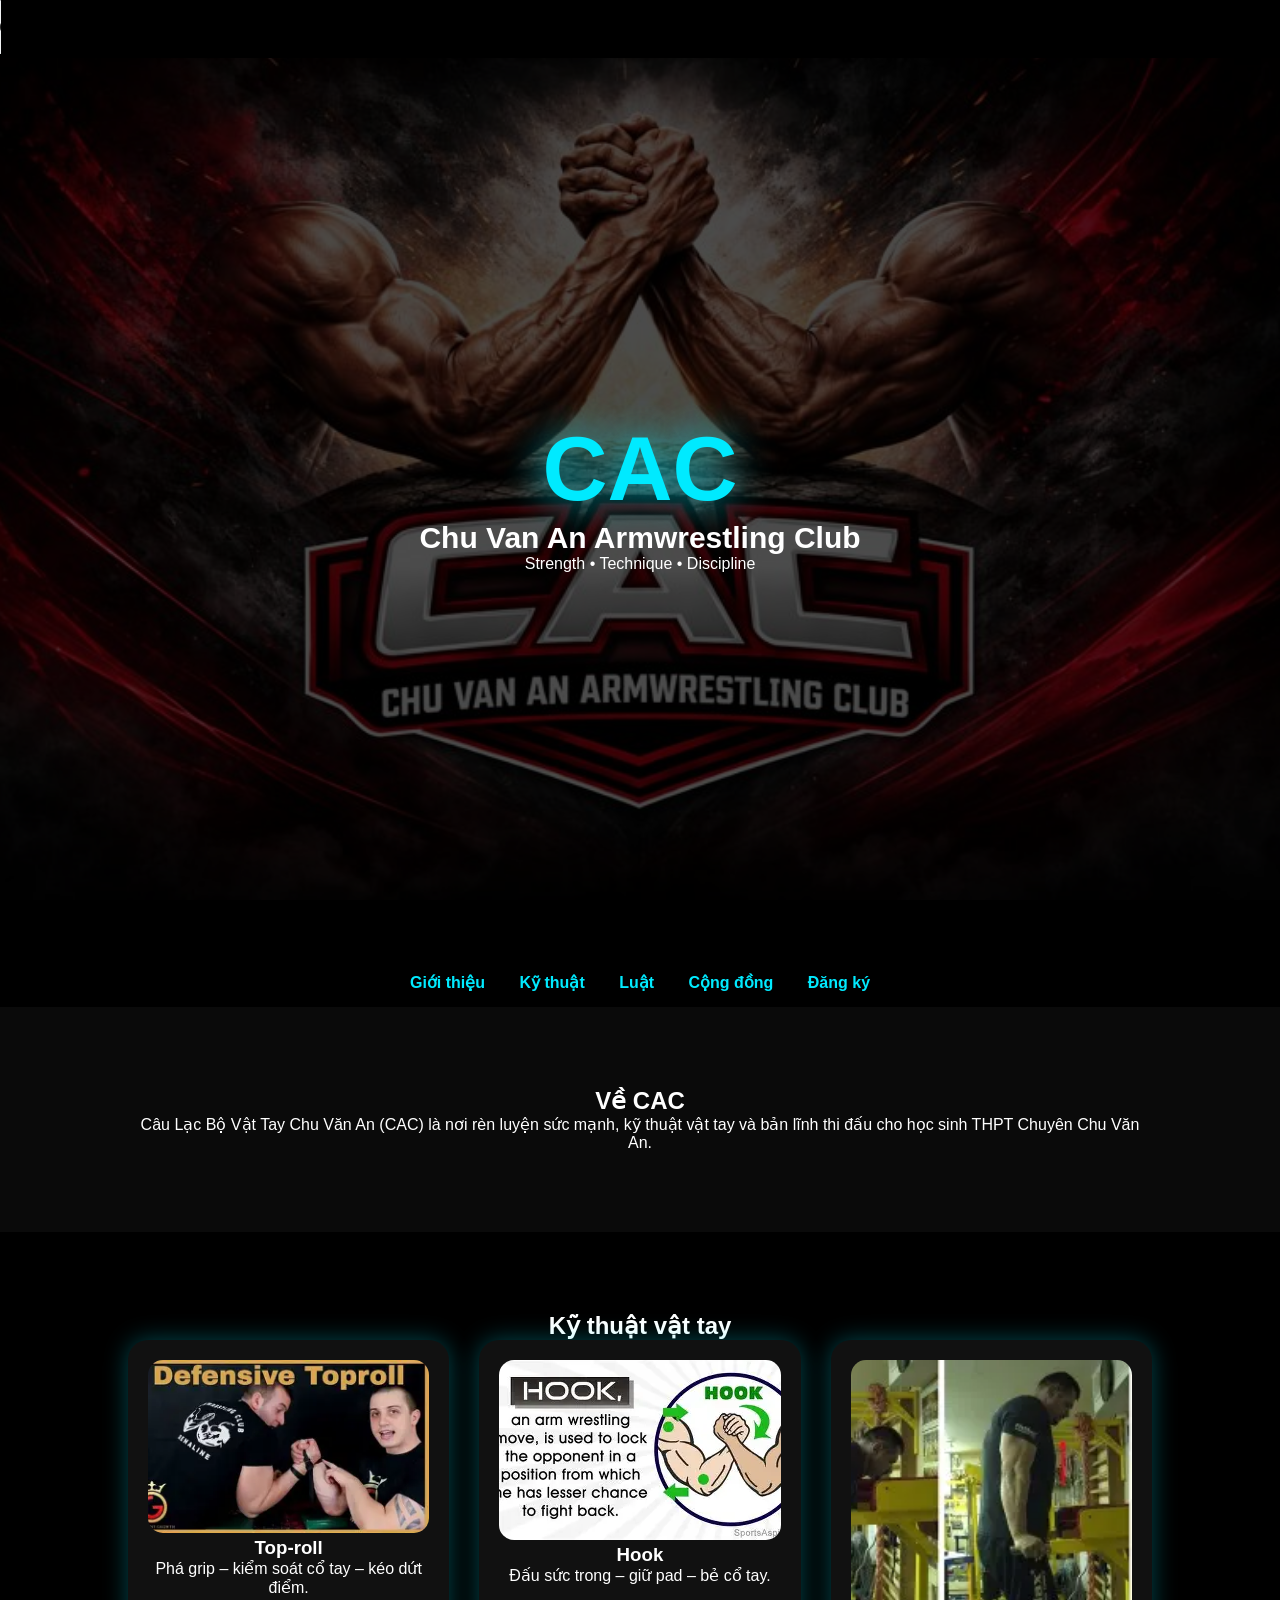
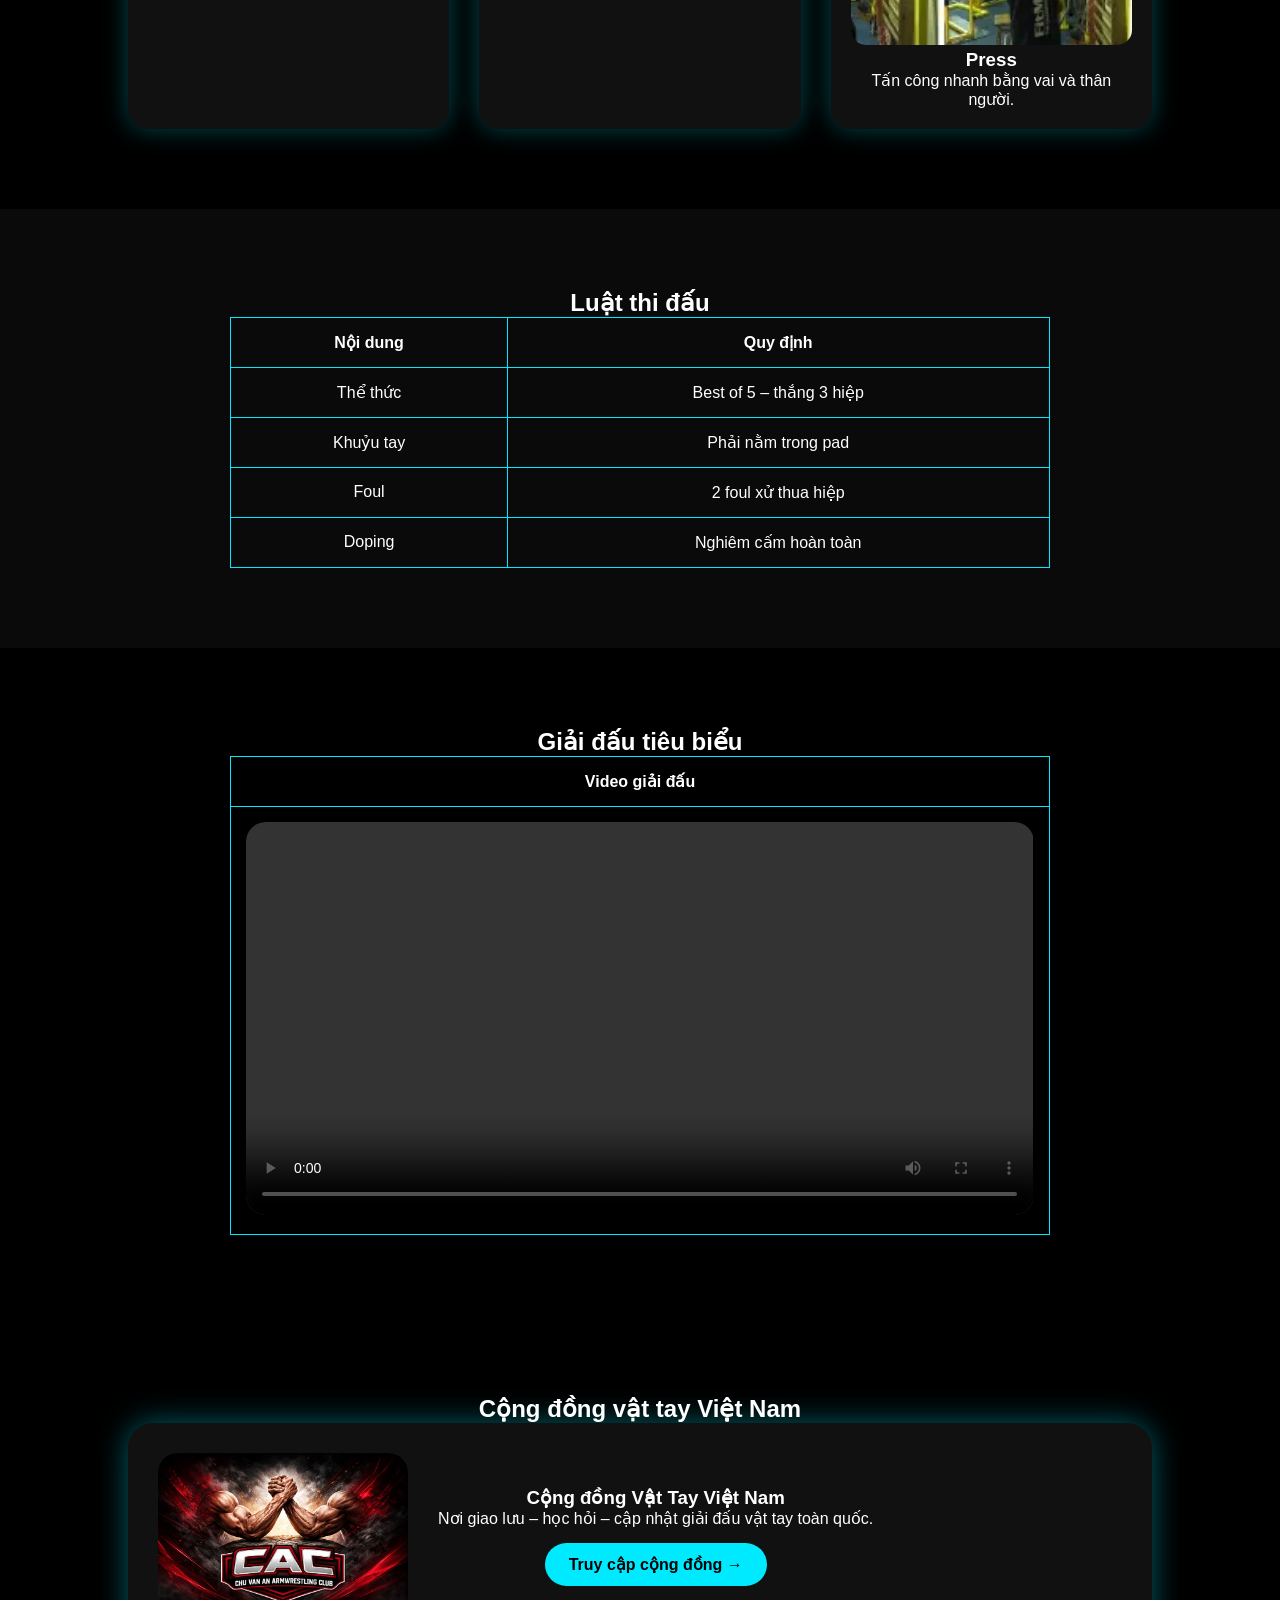
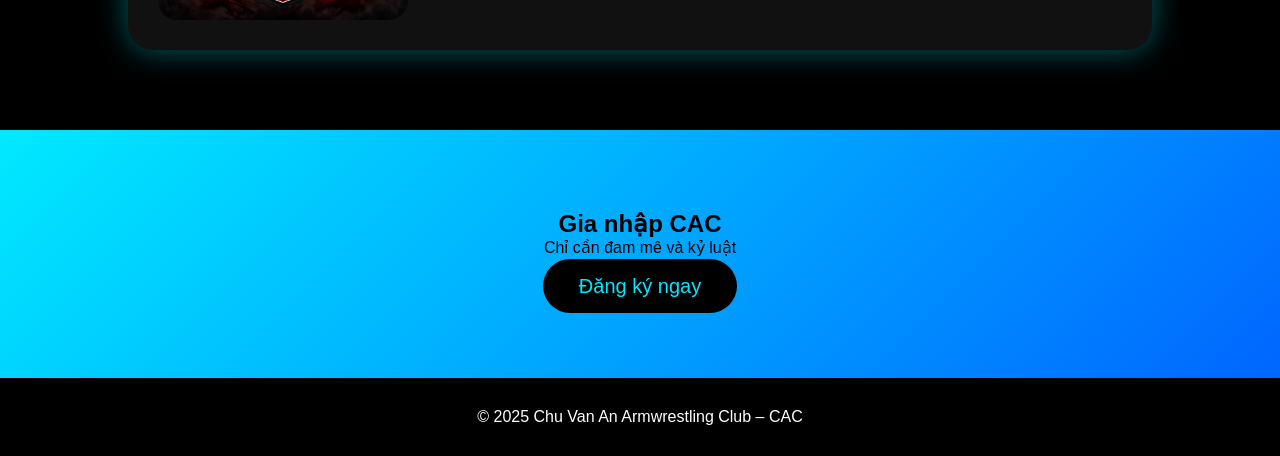
==== index.html @ e5385a16 "Add files via upload" ====
<!DOCTYPE html>
<html lang="vi">
<head>
    <meta charset="UTF-8">
    <title>CAC | Chu Van An Armwrestling Club</title>
    <link rel="stylesheet" href="style.css">
</head>
<body>

<audio src="bgm.mp3" autoplay controls muted></audio>

<header class="hero">
    <div class="overlay"></div>
    <div class="hero-content reveal">
        <h1>CAC</h1>
        <h2>Chu Van An Armwrestling Club</h2>
        <p>Strength • Technique • Discipline</p>
    </div>
</header>

<nav class="navbar">
    <a href="#about">Giới thiệu</a>
    <a href="#tech">Kỹ thuật</a>
    <a href="#rules">Luật</a>
    <a href="#media">Cộng đồng</a>
    <a href="#join">Đăng ký</a>
</nav>

<section id="about" class="section dark reveal">
    <h2>Về CAC</h2>
    <p>
        Câu Lạc Bộ Vật Tay Chu Văn An (CAC) là nơi rèn luyện sức mạnh,
        kỹ thuật vật tay và bản lĩnh thi đấu cho học sinh THPT Chuyên Chu Văn An.
    </p>
</section>

<section id="tech" class="section reveal">
    <h2>Kỹ thuật vật tay</h2>

    <div class="tech-grid">
        <div class="tech-card">
            <img src="toproll.png">
            <h3>Top-roll</h3>
            <p>Phá grip – kiểm soát cổ tay – kéo dứt điểm.</p>
        </div>

        <div class="tech-card">
            <img src="hook.png">
            <h3>Hook</h3>
            <p>Đấu sức trong – giữ pad – bẻ cổ tay.</p>
        </div>

        <div class="tech-card">
            <img src="press.png">
            <h3>Press</h3>
            <p>Tấn công nhanh bằng vai và thân người.</p>
        </div>
    </div>
</section>

<section id="rules" class="section dark reveal">
    <h2>Luật thi đấu</h2>

    <table>
        <tr>
            <th>Nội dung</th>
            <th>Quy định</th>
        </tr>
        <tr>
            <td>Thể thức</td>
            <td>Best of 5 – thắng 3 hiệp</td>
        </tr>
        <tr>
            <td>Khuỷu tay</td>
            <td>Phải nằm trong pad</td>
        </tr>
        <tr>
            <td>Foul</td>
            <td>2 foul xử thua hiệp</td>
        </tr>
        <tr>
            <td>Doping</td>
            <td>Nghiêm cấm hoàn toàn</td>
        </tr>
    </table>
</section>

<section class="section reveal">
    <h2>Giải đấu tiêu biểu</h2>

    <table>
        <tr>
            <th>Video giải đấu</th>
        </tr>
        <tr>
            <td>
                <video src="giaidau.mp4" controls></video>
            </td>
        </tr>
    </table>
</section>

<section id="media" class="section reveal">
    <h2>Cộng đồng vật tay Việt Nam</h2>

    <div class="community-card">
        <img src="cac.png">
        <div>
            <h3>Cộng đồng Vật Tay Việt Nam</h3>
            <p>Nơi giao lưu – học hỏi – cập nhật giải đấu vật tay toàn quốc.</p>
            <a href="https://www.facebook.com/groups/congdongvattayvietnam/" target="_blank">
                Truy cập cộng đồng →
            </a>
        </div>
    </div>
</section>

<section id="join" class="section join reveal">
    <h2>Gia nhập CAC</h2>
    <p>Chỉ cần đam mê và kỷ luật</p>
    <br>
    <a class="join-btn"
       href="https://docs.google.com/forms/d/e/1FAIpQLSfOPrGJ0kgUAWGYj0CL-Z_f4pOwJFxevNRc27MQgt9MOmCX5A/viewform?usp=dialog"
       target="_blank">
        Đăng ký ngay
    </a>
</section>

<footer>
    <p>© 2025 Chu Van An Armwrestling Club – CAC</p>
</footer>

<script src="effect.js"></script>
</body>
</html>
---- style.css ----
* {
    margin: 0;
    padding: 0;
    box-sizing: border-box;
    font-family: 'Segoe UI', sans-serif;
}

body {
    background: #000;
    color: #fff;
}

.hero {
    height: 100vh;
    background: url(cac.png) center/cover fixed;
    position: relative;
}

.overlay {
    position: absolute;
    inset: 0;
    background: rgba(0,0,0,.7);
}

.hero-content {
    position: relative;
    z-index: 2;
    text-align: center;
    top: 40%;
}

.hero h1 {
    font-size: 90px;
    color: #00eaff;
    text-shadow: 0 0 40px #00eaff;
}

.hero h2 {
    font-size: 30px;
}

.navbar {
    position: sticky;
    top: 0;
    background: rgba(0,0,0,.9);
    padding: 15px;
    text-align: center;
    z-index: 10;
}

.navbar a {
    color: #00eaff;
    margin: 0 15px;
    text-decoration: none;
    font-weight: bold;
}

.section {
    padding: 80px 10%;
    text-align: center;
}

.dark {
    background: #0a0a0a;
}

.tech-grid {
    display: grid;
    grid-template-columns: repeat(auto-fit, minmax(250px,1fr));
    gap: 30px;
}

.tech-card {
    background: #111;
    border-radius: 20px;
    padding: 20px;
    box-shadow: 0 0 25px rgba(0,234,255,.3);
}

.tech-card img {
    width: 100%;
    border-radius: 15px;
}

table {
    width: 80%;
    margin: auto;
    border-collapse: collapse;
}

th, td {
    border: 1px solid #00eaff;
    padding: 15px;
}

video {
    width: 100%;
    border-radius: 20px;
}

.community-card {
    display: flex;
    gap: 30px;
    align-items: center;
    background: #111;
    padding: 30px;
    border-radius: 25px;
    box-shadow: 0 0 30px rgba(0,234,255,.4);
}

.community-card img {
    width: 250px;
    border-radius: 20px;
}

.community-card a {
    color: #000;
    background: #00eaff;
    padding: 12px 24px;
    border-radius: 30px;
    display: inline-block;
    margin-top: 15px;
    font-weight: bold;
    text-decoration: none;
}

.join {
    background: linear-gradient(135deg,#00eaff,#0066ff);
    color: #000;
}

.join-btn {
    background: #000;
    color: #00eaff;
    padding: 16px 36px;
    border-radius: 40px;
    font-size: 20px;
    text-decoration: none;
}

footer {
    padding: 30px;
    background: #000;
    text-align: center;
}
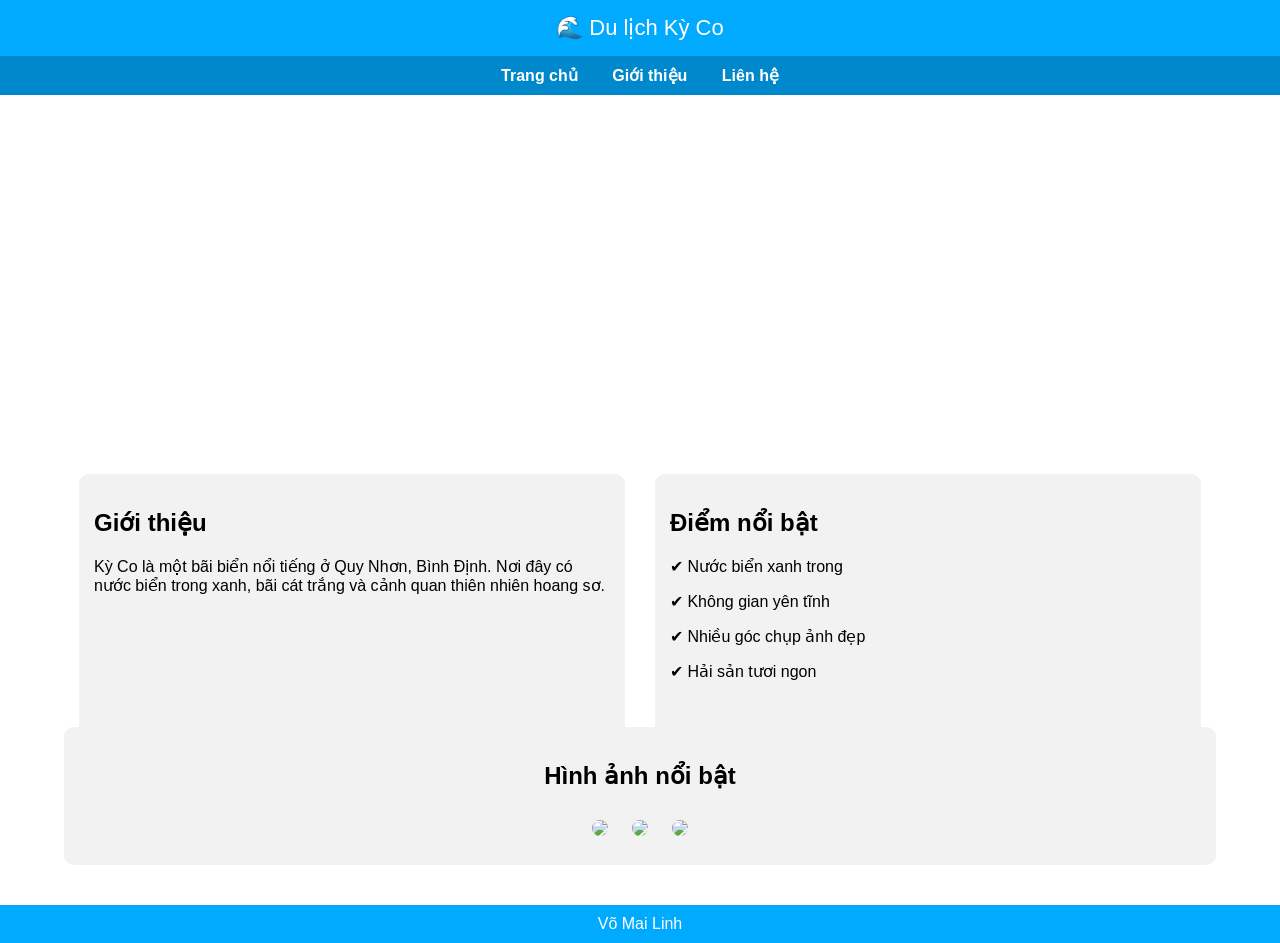
==== commit 53518c0a: "Update index.html" ====
--- a/index.html
+++ b/index.html
@@ -1,135 +1,169 @@
 <!DOCTYPE html>
-<html lang="vi">
+<html>
 <head>
-    <meta charset="UTF-8">
-    <title>CAC | Chu Van An Armwrestling Club</title>
-    <link rel="stylesheet" href="style.css">
+<title>Trang chủ</title>
+
+<style>
+body
+{
+	font-family:Arial;
+	margin:0;
+}
+
+.dautrang
+{
+	background:#00aaff;
+	color:white;
+	padding:15px;
+	text-align:center;
+	font-size:22px;
+}
+
+.menu
+{
+	background:#0088cc;
+	padding:10px;
+	text-align:center;
+}
+
+.menu a
+{
+	color:white;
+	margin:15px;
+	text-decoration:none;
+	font-weight:bold;
+}
+
+.menu a:hover
+{
+	text-decoration:underline;
+}
+
+.banner
+{
+	background-image:url("https://images.unsplash.com/photo-1507525428034-b723cf961d3e");
+	background-size:cover;
+	background-position:center;
+	color:white;
+	text-align:center;
+	padding:120px 20px;
+}
+
+.banner h1
+{
+	font-size:45px;
+	margin:0;
+}
+
+.noidung
+{
+	width:90%;
+	margin:auto;
+	padding:20px;
+}
+
+.hang
+{
+	display:flex;
+	flex-wrap:wrap;
+}
+
+.cot
+{
+	flex:1;
+	padding:15px;
+	min-width:250px;
+}
+
+.box
+{
+	background:#f2f2f2;
+	padding:15px;
+	border-radius:10px;
+	height:100%;
+}
+
+.hinhanh
+{
+	text-align:center;
+}
+
+.hinhanh img
+{
+	width:30%;
+	margin:10px;
+	border-radius:10px;
+}
+
+.cuoitrang
+{
+	background:#00aaff;
+	color:white;
+	text-align:center;
+	padding:10px;
+	margin-top:20px;
+}
+</style>
+
 </head>
+
 <body>
 
-<audio src="bgm.mp3" autoplay controls muted></audio>
+<div class="dautrang">🌊 Du lịch Kỳ Co</div>
 
-<header class="hero">
-    <div class="overlay"></div>
-    <div class="hero-content reveal">
-        <h1>CAC</h1>
-        <h2>Chu Van An Armwrestling Club</h2>
-        <p>Strength • Technique • Discipline</p>
-    </div>
-</header>
+<div class="menu">
+<a href="index.html">Trang chủ</a>
+<a href="gioithieu.html">Giới thiệu</a>
+<a href="lienhe.html">Liên hệ</a>
+</div>
 
-<nav class="navbar">
-    <a href="#about">Giới thiệu</a>
-    <a href="#tech">Kỹ thuật</a>
-    <a href="#rules">Luật</a>
-    <a href="#media">Cộng đồng</a>
-    <a href="#join">Đăng ký</a>
-</nav>
+<div class="banner">
+<h1>Biển Kỳ Co</h1>
+<p>Thiên đường biển tại Quy Nhơn</p>
+</div>
 
-<section id="about" class="section dark reveal">
-    <h2>Về CAC</h2>
-    <p>
-        Câu Lạc Bộ Vật Tay Chu Văn An (CAC) là nơi rèn luyện sức mạnh,
-        kỹ thuật vật tay và bản lĩnh thi đấu cho học sinh THPT Chuyên Chu Văn An.
-    </p>
-</section>
+<div class="noidung">
 
-<section id="tech" class="section reveal">
-    <h2>Kỹ thuật vật tay</h2>
+<!-- hang 1 -->
+<div class="hang">
 
-    <div class="tech-grid">
-        <div class="tech-card">
-            <img src="toproll.png">
-            <h3>Top-roll</h3>
-            <p>Phá grip – kiểm soát cổ tay – kéo dứt điểm.</p>
-        </div>
+<div class="cot">
+<div class="box">
+<h2>Giới thiệu</h2>
+<p>
+Kỳ Co là một bãi biển nổi tiếng ở Quy Nhơn, Bình Định.
+Nơi đây có nước biển trong xanh, bãi cát trắng và cảnh quan thiên nhiên hoang sơ.
+</p>
+</div>
+</div>
 
-        <div class="tech-card">
-            <img src="hook.png">
-            <h3>Hook</h3>
-            <p>Đấu sức trong – giữ pad – bẻ cổ tay.</p>
-        </div>
+<div class="cot">
+<div class="box">
+<h2>Điểm nổi bật</h2>
+<p>✔ Nước biển xanh trong</p>
+<p>✔ Không gian yên tĩnh</p>
+<p>✔ Nhiều góc chụp ảnh đẹp</p>
+<p>✔ Hải sản tươi ngon</p>
+</div>
+</div>
 
-        <div class="tech-card">
-            <img src="press.png">
-            <h3>Press</h3>
-            <p>Tấn công nhanh bằng vai và thân người.</p>
-        </div>
-    </div>
-</section>
+</div>
 
-<section id="rules" class="section dark reveal">
-    <h2>Luật thi đấu</h2>
+<!-- hang 2 -->
+<div class="box">
+<h2 style="text-align:center;">Hình ảnh nổi bật</h2>
 
-    <table>
-        <tr>
-            <th>Nội dung</th>
-            <th>Quy định</th>
-        </tr>
-        <tr>
-            <td>Thể thức</td>
-            <td>Best of 5 – thắng 3 hiệp</td>
-        </tr>
-        <tr>
-            <td>Khuỷu tay</td>
-            <td>Phải nằm trong pad</td>
-        </tr>
-        <tr>
-            <td>Foul</td>
-            <td>2 foul xử thua hiệp</td>
-        </tr>
-        <tr>
-            <td>Doping</td>
-            <td>Nghiêm cấm hoàn toàn</td>
-        </tr>
-    </table>
-</section>
+<div class="hinhanh">
+<img src="https://images.unsplash.com/photo-1507525428034-b723cf961d3e">
+<img src="https://images.unsplash.com/photo-1501785888041-af3ef285b470">
+<img src="https://images.unsplash.com/photo-1470770841072-f978cf4d019e">
+</div>
 
-<section class="section reveal">
-    <h2>Giải đấu tiêu biểu</h2>
+</div>
 
-    <table>
-        <tr>
-            <th>Video giải đấu</th>
-        </tr>
-        <tr>
-            <td>
-                <video src="giaidau.mp4" controls></video>
-            </td>
-        </tr>
-    </table>
-</section>
+</div>
 
-<section id="media" class="section reveal">
-    <h2>Cộng đồng vật tay Việt Nam</h2>
+<div class="cuoitrang">Võ Mai Linh</div>
 
-    <div class="community-card">
-        <img src="cac.png">
-        <div>
-            <h3>Cộng đồng Vật Tay Việt Nam</h3>
-            <p>Nơi giao lưu – học hỏi – cập nhật giải đấu vật tay toàn quốc.</p>
-            <a href="https://www.facebook.com/groups/congdongvattayvietnam/" target="_blank">
-                Truy cập cộng đồng →
-            </a>
-        </div>
-    </div>
-</section>
-
-<section id="join" class="section join reveal">
-    <h2>Gia nhập CAC</h2>
-    <p>Chỉ cần đam mê và kỷ luật</p>
-    <br>
-    <a class="join-btn"
-       href="https://docs.google.com/forms/d/e/1FAIpQLSfOPrGJ0kgUAWGYj0CL-Z_f4pOwJFxevNRc27MQgt9MOmCX5A/viewform?usp=dialog"
-       target="_blank">
-        Đăng ký ngay
-    </a>
-</section>
-
-<footer>
-    <p>© 2025 Chu Van An Armwrestling Club – CAC</p>
-</footer>
-
-<script src="effect.js"></script>
 </body>
 </html>
